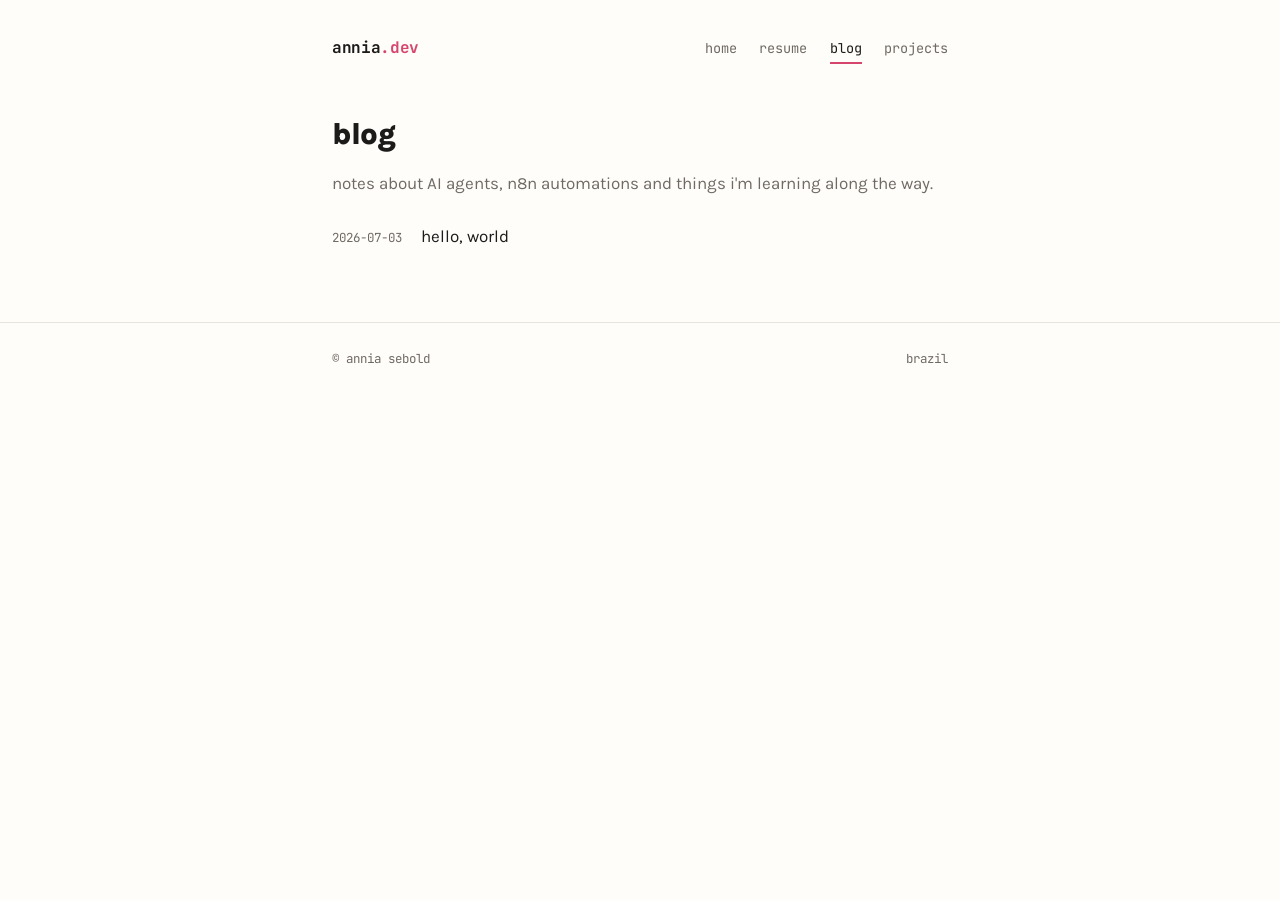
==== blog.html @ d80019bb "feat: add initial website structure with blog, resume, and projects pages - created style.css for co" ====
<!DOCTYPE html>
<html lang="en">
<head>
<meta charset="utf-8">
<meta name="viewport" content="width=device-width, initial-scale=1">
<title>annia sebold · blog</title>
<meta name="description" content="Posts by annia sebold about AI agents, n8n automations and software engineering.">
<link rel="preconnect" href="https://fonts.googleapis.com">
<link rel="preconnect" href="https://fonts.gstatic.com" crossorigin>
<link href="https://fonts.googleapis.com/css2?family=Karla:ital,wght@0,400;0,700;0,800;1,400&family=JetBrains+Mono:wght@400;700&display=swap" rel="stylesheet">
<link rel="stylesheet" href="assets/style.css?v=4">
<link rel="icon" href="data:image/svg+xml,<svg xmlns='http://www.w3.org/2000/svg' viewBox='0 0 100 100'><text y='.9em' font-size='90'>🌸</text></svg>">
</head>
<body>

<header class="site">
  <div class="wrap">
    <a class="wordmark" href="index.html">annia<span class="tld">.dev</span></a>
    <nav class="main" aria-label="main">
      <a href="index.html">home</a>
      <a href="resume.html">resume</a>
      <a href="blog.html" aria-current="page">blog</a>
      <a href="projects.html">projects</a>
    </nav>
  </div>
</header>

<main>
  <div class="wrap">
    <h1>blog</h1>
    <p class="lead" style="color:var(--muted)">
      notes about AI agents, n8n automations and things i'm learning along the way.
    </p>
    <ul class="post-list" id="all-posts"><li class="empty-note">loading…</li></ul>
  </div>
</main>

<footer class="site">
  <div class="wrap">
    <span>© annia sebold</span>
    <span>brazil</span>
  </div>
</footer>

<script src="assets/site.js?v=4"></script>
<script>renderList(document.getElementById("all-posts"));</script>
</body>
</html>
---- assets/style.css ----
/* annia.dev — minimal personal site */

:root {
  --bg: #fffdfa;
  --ink: #1c1b1a;
  --muted: #6f6a64;
  --line: #e9e4dd;
  --accent: #d6456b;
  --accent-soft: #fbe9ee;
  --code-bg: #f5f1ec;
  --mono: "JetBrains Mono", ui-monospace, "SF Mono", Menlo, Consolas, monospace;
  --sans: "Karla", -apple-system, BlinkMacSystemFont, "Segoe UI", sans-serif;
}

@media (prefers-color-scheme: dark) {
  :root {
    --bg: #17161a;
    --ink: #eae6e1;
    --muted: #9a948d;
    --line: #2b2930;
    --accent: #f06a8c;
    --accent-soft: #33222a;
    --code-bg: #211f25;
  }
}

* { box-sizing: border-box; }

html { scroll-behavior: smooth; }

body {
  margin: 0;
  background: var(--bg);
  color: var(--ink);
  font-family: var(--sans);
  font-size: 1.0625rem;
  line-height: 1.65;
  -webkit-font-smoothing: antialiased;
}

.wrap {
  max-width: 41rem;
  margin: 0 auto;
  padding: 0 1.25rem;
}

/* ---------- nav ---------- */

header.site {
  padding: 2.2rem 0 0;
}

header.site .wrap {
  display: flex;
  align-items: baseline;
  justify-content: space-between;
  gap: 1rem;
  flex-wrap: wrap;
}

.wordmark {
  font-family: var(--mono);
  font-size: 1rem;
  font-weight: 700;
  color: var(--ink);
  text-decoration: none;
  letter-spacing: -0.02em;
}

.wordmark .tld { color: var(--accent); }

nav.main {
  display: flex;
  gap: 1.4rem;
  font-family: var(--mono);
  font-size: 0.85rem;
}

nav.main a {
  color: var(--muted);
  text-decoration: none;
  padding-bottom: 2px;
}

nav.main a:hover { color: var(--ink); }

nav.main a[aria-current="page"] {
  color: var(--ink);
  border-bottom: 2px solid var(--accent);
}

/* ---------- general ---------- */

main { padding: 3.2rem 0 4rem; }

h1, h2, h3 {
  line-height: 1.25;
  letter-spacing: -0.015em;
  font-weight: 800;
}

h1 { font-size: 1.9rem; margin: 0 0 1rem; }
h2 { font-size: 1.25rem; margin: 2.6rem 0 0.8rem; }
h3 { font-size: 1.05rem; margin: 1.8rem 0 0.5rem; }

p { margin: 0 0 1rem; }

a { color: var(--accent); text-underline-offset: 3px; }
a:hover { text-decoration-thickness: 2px; }

:focus-visible {
  outline: 2px solid var(--accent);
  outline-offset: 3px;
  border-radius: 2px;
}

hr {
  border: 0;
  border-top: 1px solid var(--line);
  margin: 2.5rem 0;
}

code {
  font-family: var(--mono);
  font-size: 0.85em;
  background: var(--code-bg);
  padding: 0.12em 0.35em;
  border-radius: 4px;
}

pre {
  background: var(--code-bg);
  padding: 1rem 1.1rem;
  border-radius: 8px;
  overflow-x: auto;
  margin: 0 0 1.2rem;
}

pre code { background: none; padding: 0; font-size: 0.82rem; line-height: 1.6; }

blockquote {
  margin: 0 0 1.2rem;
  padding: 0.1rem 0 0.1rem 1rem;
  border-left: 3px solid var(--accent);
  color: var(--muted);
}

img { max-width: 100%; border-radius: 8px; }

footer.site {
  border-top: 1px solid var(--line);
  padding: 1.6rem 0 2.4rem;
  font-family: var(--mono);
  font-size: 0.78rem;
  color: var(--muted);
}

footer.site a { color: var(--muted); }
footer.site a:hover { color: var(--ink); }
footer.site .wrap { display: flex; justify-content: space-between; flex-wrap: wrap; gap: 0.5rem; }

/* ---------- home ---------- */

.hero h1 { font-size: 2.1rem; margin-bottom: 1.2rem; }

.hero .hand { display: inline-block; }

@media (prefers-reduced-motion: no-preference) {
  .hero .hand { animation: wave 1.6s ease 0.4s 1; transform-origin: 70% 70%; }
  @keyframes wave {
    0%, 100% { transform: rotate(0); }
    20%, 60% { transform: rotate(16deg); }
    40%, 80% { transform: rotate(-8deg); }
  }
}

.hero p.lead { font-size: 1.1rem; }

.links-inline {
  font-family: var(--mono);
  font-size: 0.85rem;
  display: flex;
  gap: 1.4rem;
  flex-wrap: wrap;
  margin: 1.6rem 0 0;
  padding: 0;
  list-style: none;
}

/* workflow signature */

.flow {
  margin: 3rem 0 0;
  overflow-x: auto;
}

.flow svg { display: block; width: 100%; max-width: 34rem; height: auto; }

.flow .node-box {
  fill: var(--bg);
  stroke: var(--muted);
  stroke-width: 1.3;
}

.flow .node-box.accent { stroke: var(--accent); }

.flow .node-label {
  font-family: var(--mono);
  font-size: 11px;
  fill: var(--ink);
}

.flow .edge {
  stroke: var(--muted);
  stroke-width: 1.3;
  fill: none;
}

.flow .port { fill: var(--accent); }

@media (prefers-reduced-motion: no-preference) {
  .flow .edge {
    stroke-dasharray: 4 4;
    animation: flowdash 1.4s linear infinite;
  }
  @keyframes flowdash { to { stroke-dashoffset: -8; } }
}

.flow-caption {
  font-family: var(--mono);
  font-size: 0.72rem;
  color: var(--muted);
  margin-top: 0.4rem;
}

/* post list (home + blog) */

ul.post-list { list-style: none; margin: 0; padding: 0; }

ul.post-list li {
  display: flex;
  gap: 1.2rem;
  align-items: baseline;
  padding: 0.55rem 0;
  border-bottom: 1px dashed var(--line);
}

ul.post-list li:last-child { border-bottom: 0; }

ul.post-list time {
  font-family: var(--mono);
  font-size: 0.78rem;
  color: var(--muted);
  flex-shrink: 0;
}

ul.post-list a { color: var(--ink); text-decoration: none; }
ul.post-list a:hover { color: var(--accent); text-decoration: underline; }

ul.post-list .summary {
  color: var(--muted);
  font-size: 0.9rem;
  margin: 0.15rem 0 0;
}

.empty-note { color: var(--muted); font-style: italic; }

/* ---------- resume ---------- */

.resume-contact {
  font-family: var(--mono);
  font-size: 0.82rem;
  color: var(--muted);
  margin-bottom: 0.5rem;
}

.resume-section {
  font-family: var(--mono);
  font-size: 0.8rem;
  font-weight: 700;
  text-transform: lowercase;
  letter-spacing: 0.08em;
  color: var(--accent);
  border-bottom: 1px solid var(--line);
  padding-bottom: 0.4rem;
  margin: 3rem 0 1.4rem;
}

.job { margin-bottom: 2.2rem; }

.job .meta {
  font-family: var(--mono);
  font-size: 0.78rem;
  color: var(--muted);
  margin-bottom: 0.15rem;
}

.job h3 { margin: 0 0 0.5rem; font-size: 1.02rem; }
.job h3 .org { font-weight: 400; color: var(--muted); font-style: italic; }

.job p { font-size: 0.98rem; margin-bottom: 0.7rem; }

ul.tight { margin: 0 0 1rem; padding-left: 1.2rem; }
ul.tight li { margin-bottom: 0.3rem; }

.chips { display: flex; flex-wrap: wrap; gap: 0.45rem; padding: 0; margin: 0; list-style: none; }

.chips li {
  font-family: var(--mono);
  font-size: 0.75rem;
  border: 1px solid var(--line);
  color: var(--muted);
  padding: 0.2rem 0.6rem;
  border-radius: 999px;
}

.chips li:hover { border-color: var(--accent); color: var(--ink); }

/* ---------- post page ---------- */

.post-header time {
  font-family: var(--mono);
  font-size: 0.8rem;
  color: var(--muted);
}

.post-body h2 { font-size: 1.3rem; }
.post-body ul, .post-body ol { margin: 0 0 1.2rem; padding-left: 1.4rem; }

.back-link { font-family: var(--mono); font-size: 0.82rem; }

@media (max-width: 480px) {
  .hero h1 { font-size: 1.7rem; }
  ul.post-list li { flex-direction: column; gap: 0.1rem; }
}
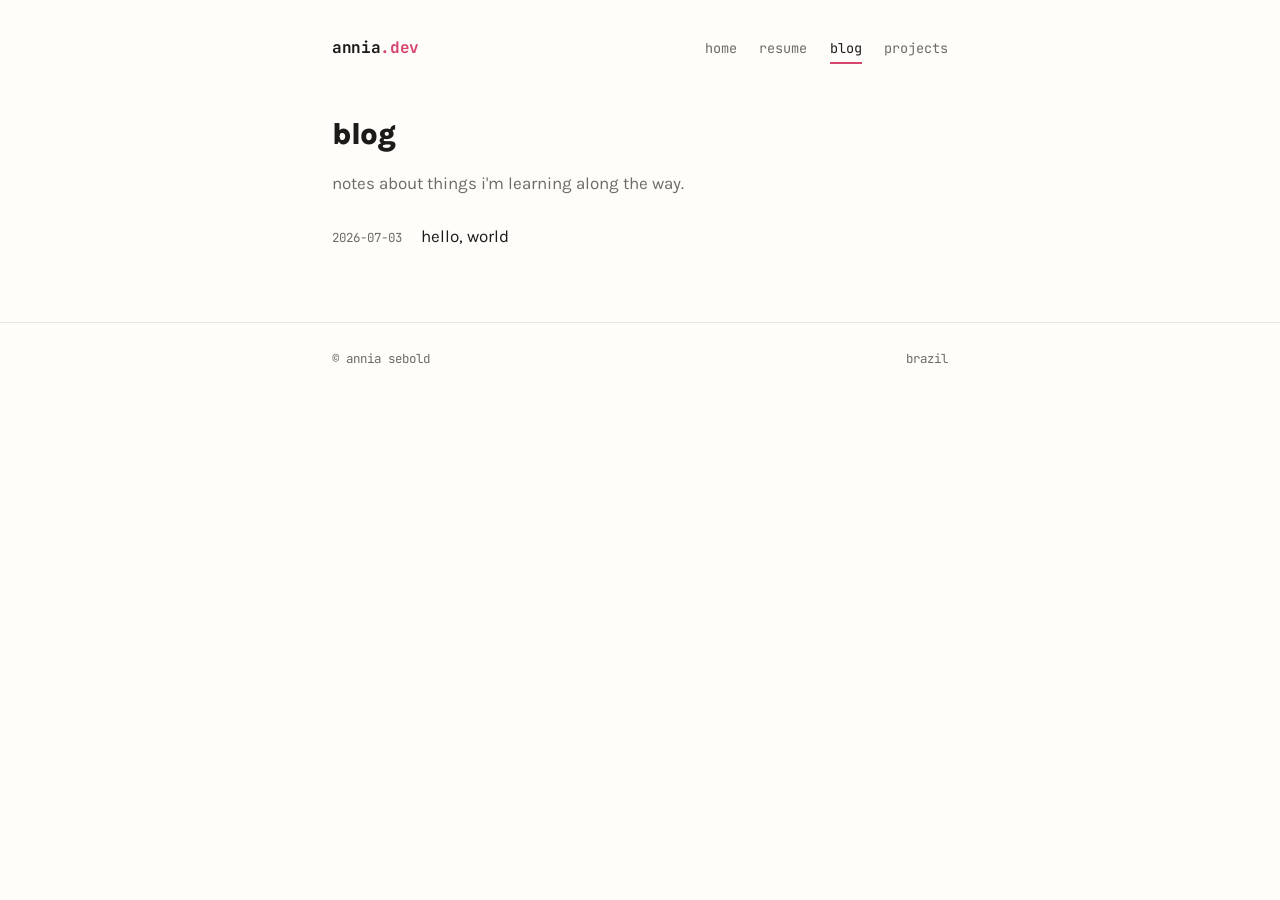
==== commit f4623fa5: "feat: implement GitHub Actions workflow for automatic deployment; add pretty URL generation for blog" ====
--- a/blog.html
+++ b/blog.html
@@ -29,7 +29,7 @@
   <div class="wrap">
     <h1>blog</h1>
     <p class="lead" style="color:var(--muted)">
-      notes about AI agents, n8n automations and things i'm learning along the way.
+      notes about things i'm learning along the way.
     </p>
     <ul class="post-list" id="all-posts"><li class="empty-note">loading…</li></ul>
   </div>
@@ -42,7 +42,7 @@
   </div>
 </footer>
 
-<script src="assets/site.js?v=4"></script>
+<script src="assets/site.js?v=5"></script>
 <script>renderList(document.getElementById("all-posts"));</script>
 </body>
 </html>
